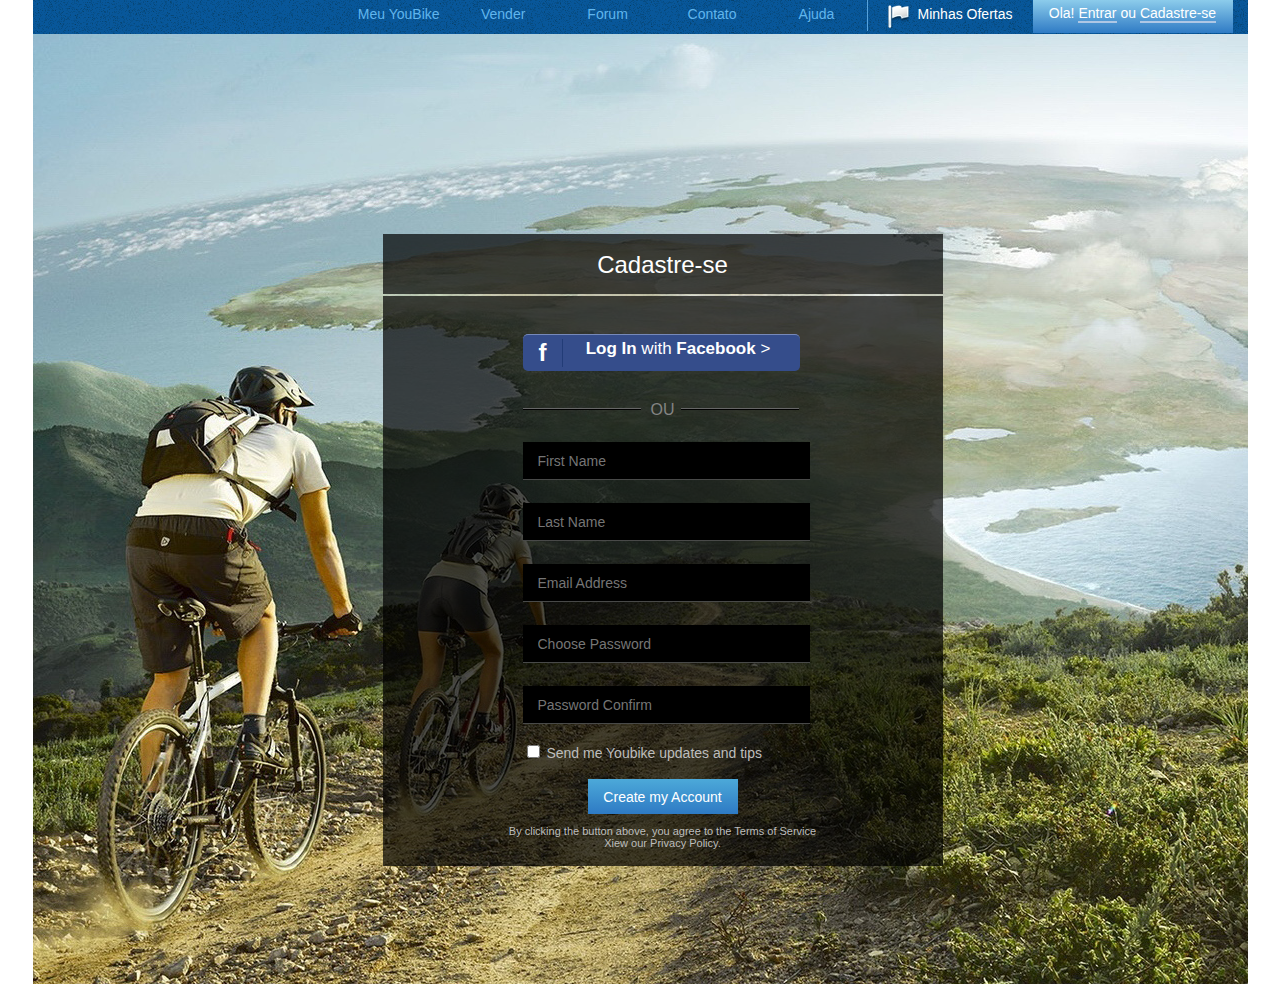
==== index.html @ 7b19ba8d "added files" ====
<!DOCTYPE html>
<html lang="en">
<head>
	<meta charset="utf-8">
	<title>Homework5</title>
	<link rel="stylesheet" type="text/css" href="css/style.css">
</head>
<body>
	<div class="menu_fon">
		<div class="Ola">
			<p>Ola! <span>Entrar</span> ou <span>Cadastre-se</span></p>
		</div>
		<div class="Ofertas">
			<img src="img/flag.png" alt="flag">
			<p>Minhas Ofertas</p>
		</div>
		<img  class="line" src="img/line.png" alt="line">
		<ul class="menu">
			<li><a href="#">Meu YouBike</a></li>
			<li><a href=#>Vender</a></li>
			<li><a href="#">Forum</a></li>
			<li><a href=#>Contato</a></li>
			<li><a href="#">Ajuda</a></li>
		</ul>
	</div>
	<div class="content">
		<div class="form_up">
			<p>Cadastre-se</p>
		</div>
		<div class="form">
			<form action="#">
				<button class="facebook" type="submit" name="log_in" value="Log In with Facebook">Log In <span>with</span> Facebook <span> &#62;</span>
				</button>
				<div>
					<img class="first_line" src="img/line3.png" alt="line">
					<div class="ou">ou</div>
					<img  class="second_line" src="img/line3.png" alt="line">
				</div>
				<input type="text" name="first_name" placeholder="First Name">
				<input type="text" name="last_name" placeholder="Last Name">
				<input type="text" name="email" placeholder="Email Address">
				<input type="password" name="password" placeholder="Choose Password">
				<input type="password" name="password_confirm" placeholder="Password Confirm">

				<div class="checkbox"><input type="checkbox" id="request_for_sending"> 
					<label for="request_for_sending">Send me Youbike updates and tips</label></div>
					<button class="account"  type="submit" name="create_account" value="Create my Account">Create my Account</button>
				</form>
				<div class="text_down">
					<p>By clicking the button above, you agree to the Terms of Service<br>
						Xiew our Privacy Policy.</p>
					</div>
				</div>
			</div>
		</body>
		</html>
---- css/style.css ----
body{
	margin:0;
	padding:0;
	height: 100%;
	font-family: Tahoma, sans-serif;
}

html{
	height: 100%;
}

.menu_fon{
	background-image: url(../img/menu_fon.png);
	margin: 0 auto;
	width: 1215px;
	height: 34px;
	padding-right: 15px;
	padding-bottom: 0;
	box-sizing: border-box;
}

.Ola{
	float: right;
	background: linear-gradient(to top, #2f7bc5, #8ccceb);
	width: 200px;
	height: 33px;
}
.Ola p{
	font-size: 14px;
	color: #fff;
	text-align: center;
	margin-top: 5px;
}

.Ola span{
	border-bottom: 2px solid #aec7e5;
}

.Ofertas{
	float:right;
	width: 165px;
	padding: 5px 20px;
	box-sizing: border-box;
	margin:0;
	height: 33px;
}

.Ofertas p{
	float: right;
	font-size: 14px;
	color: #fff;
	margin-top: 1px;
}
.line{
	display: block;
	float: right;
}

.menu {
	float: right;
	height: 33px;
	margin: 0;
}

.menu li{
	display: inline-block;
	float-right;
	font-size: 14px;
	padding-top: 6px;
	height: 33px;
	box-sizing: border-box;
	width: 100px;
	text-align: center;
}

.menu a{
	text-decoration: none;
	color: #60b5ed;
}

.menu li:hover{
	font-weight: bolder;
	background-color: #4eabda;
}

.menu a:hover{
	color: #fff;
}

.content{
	width: 1215px;
	height: 950px;
	margin:0 auto;
	background: url(../img/background.png);
}

.form_up{
	width:560px;
	height: 60px;
	background-color: rgba(0, 0, 0, 0.7); 
	top: 200px;
	left: 350px;
	position: relative;
	padding-top: 17px;
	box-sizing: border-box;
}

.form_up p{
	text-align: center;
	font-size: 24px;
	color: #fff;
	margin: 0;
	text-align: center;
}

.form{
	width: 560px;
	height: 570px;
	background-color: rgba(0, 0, 0, 0.7); 
	top: 202px;
	left: 350px;
	position: relative;
	padding-top: 38px;
	box-sizing: border-box;
}

form{
	margin-left: 140px;
}

.facebook{
	width:277px;
	height: 37px;
	background-color: #354d8b;
	border-radius: 5px;
	border: none;
	border-top: 1px solid #7789b9;
	color: #fff;
	font-size: 17px;
	font-weight: bolder;   
	
}
.facebook > span{
	font-weight: lighter;
}

.facebook:before{
	content: 'f';
	font-size: 24px;
	font-weight: bold;
	border-right: 1px solid #223c77;
	display: block;
	float: left;
	padding-right: 15px;
	padding-left: 10px;
}


.first_line, .second_line {
	display: block;
	float: left;
	width: 118px;
	margin-top: 37px;
}

.ou{
	float: left;
	width: 20px;
	color: #838483;
	font-size: 16px;
	text-transform: uppercase;
	margin-top: 30px;
	padding: 0 10px;
}

[type="text"], [type="password"]{
	width: 270px;
	height: 35px;
	background-color: #000;
	border: none;
	border-bottom: 1px solid #484948;
	margin-top: 23px;
	padding-left: 15px;
	font-size: 14px;
}

input:hover {
	background-color: #1b5288;
	box-shadow: 0 0 5px 3px #538db6;
}

.checkbox{
	margin-top: 18px;
	color: #bdbdbc;
	font-size: 14px;
}

.account{
	width: 150px;
	height: 35px;
	background: linear-gradient(to top, #2e7ac4, #4ca9d9);
	margin-top: 18px;
	margin-left: 65px;
	border: none;
	color: #fff;
	font-size: 14px;
}

.text_down{
	font-size: 11px;
	color: #bdbdbc; 
	text-align: center;
	margin-bottom:3px;
	margin-top: 3px;
}
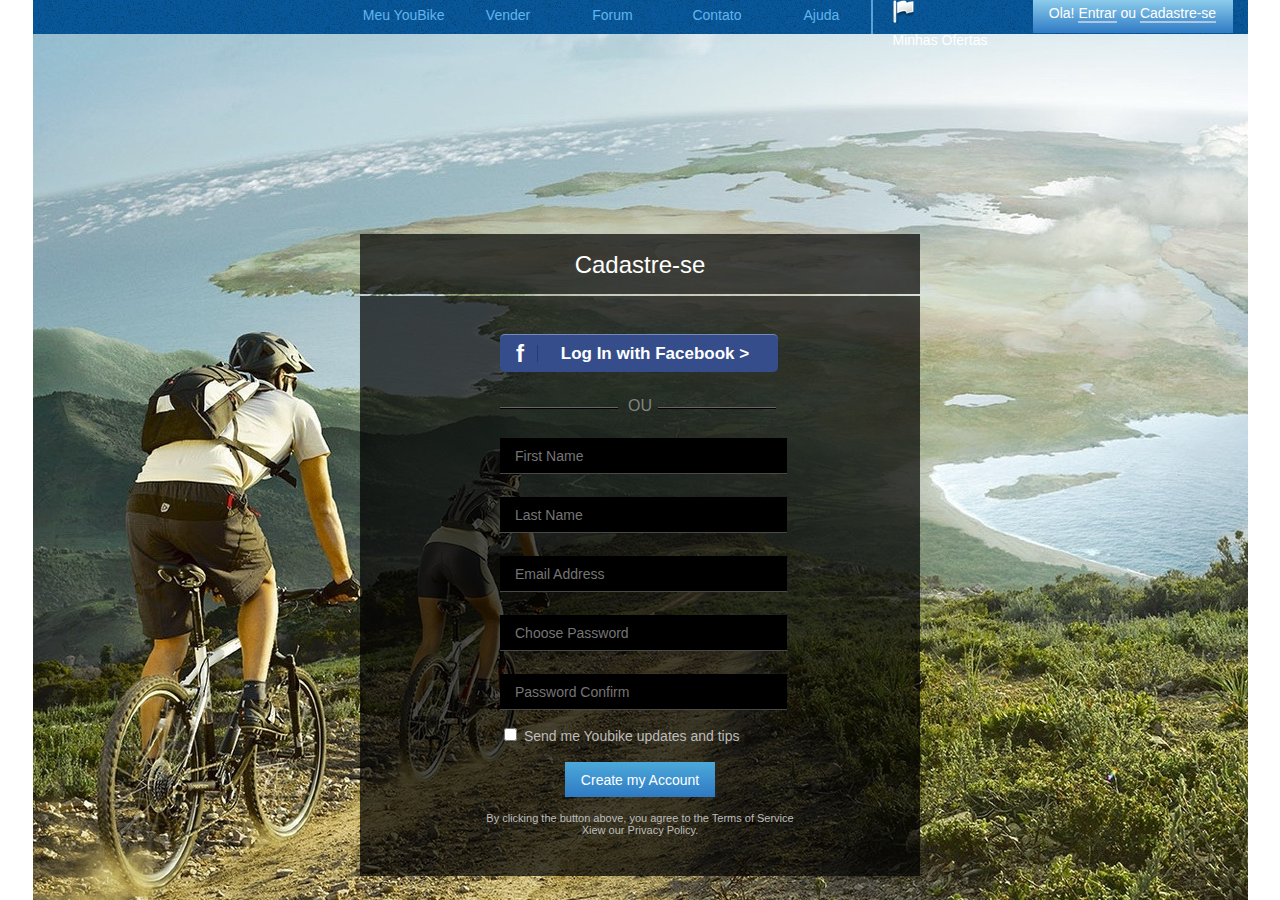
==== commit 4269d12f: "renewed" ====
--- a/index.html
+++ b/index.html
@@ -7,14 +7,7 @@
 </head>
 <body>
 	<div class="menu_fon">
-		<div class="Ola">
-			<p>Ola! <span>Entrar</span> ou <span>Cadastre-se</span></p>
-		</div>
-		<div class="Ofertas">
-			<img src="img/flag.png" alt="flag">
-			<p>Minhas Ofertas</p>
-		</div>
-		<img  class="line" src="img/line.png" alt="line">
+		
 		<ul class="menu">
 			<li><a href="#">Meu YouBike</a></li>
 			<li><a href=#>Vender</a></li>
@@ -22,35 +15,41 @@
 			<li><a href=#>Contato</a></li>
 			<li><a href="#">Ajuda</a></li>
 		</ul>
+		<img  class="line" src="img/line.png" alt="line">
+		<div class="Ofertas">
+			<img src="img/flag.png" alt="flag"> <p>Minhas Ofertas</p>
+		</div>
+		<div class="Ola">
+			<p>Ola! <span>Entrar</span> ou <span>Cadastre-se</span></p>
+		</div>
 	</div>
-	<div class="content">
-		<div class="form_up">
-			<p>Cadastre-se</p>
+	<div class="form_up">
+		<p>Cadastre-se</p>
+	</div>
+	<div class="form">
+		<form action="#">
+			<button class="facebook" type="submit" name="log_in" value="Log In with Facebook">Log In <span>with</span> Facebook <span> &#62;</span>
+			</button>
+			<div>
+				<img class="first_line" src="img/line3.png" alt="line">
+				<div class="ou">ou</div>
+				<img  class="second_line" src="img/line3.png" alt="line">
+			</div>
+			<input type="text" name="first_name" placeholder="First Name">
+			<input type="text" name="last_name" placeholder="Last Name">
+			<input type="email" name="email" placeholder="Email Address">
+			<input type="password" name="password" placeholder="Choose Password">
+			<input type="password" name="password_confirm" placeholder="Password Confirm">
+
+			<div class="checkbox"><input type="checkbox" id="request_for_sending"> 
+				<label for="request_for_sending">Send me Youbike updates and tips</label>
+			</div>
+			<button class="account"  type="submit" name="create_account" value="Create my Account">Create my Account</button>
+		</form>
+		<div class="text_down">
+			<p>By clicking the button above, you agree to the Terms of Service<br>
+				Xiew our Privacy Policy.</p>
 		</div>
-		<div class="form">
-			<form action="#">
-				<button class="facebook" type="submit" name="log_in" value="Log In with Facebook">Log In <span>with</span> Facebook <span> &#62;</span>
-				</button>
-				<div>
-					<img class="first_line" src="img/line3.png" alt="line">
-					<div class="ou">ou</div>
-					<img  class="second_line" src="img/line3.png" alt="line">
-				</div>
-				<input type="text" name="first_name" placeholder="First Name">
-				<input type="text" name="last_name" placeholder="Last Name">
-				<input type="text" name="email" placeholder="Email Address">
-				<input type="password" name="password" placeholder="Choose Password">
-				<input type="password" name="password_confirm" placeholder="Password Confirm">
-
-				<div class="checkbox"><input type="checkbox" id="request_for_sending"> 
-					<label for="request_for_sending">Send me Youbike updates and tips</label></div>
-					<button class="account"  type="submit" name="create_account" value="Create my Account">Create my Account</button>
-				</form>
-				<div class="text_down">
-					<p>By clicking the button above, you agree to the Terms of Service<br>
-						Xiew our Privacy Policy.</p>
-					</div>
-				</div>
-			</div>
-		</body>
-		</html>
+	</div>
+</body>
+</html>
--- a/css/style.css
+++ b/css/style.css
@@ -1,7 +1,10 @@
 body{
+	background: url(../img/background.png) no-repeat;
+	background-position: top center;
+	width: 100%;
+       height: 100%;	
 	margin:0;
-	padding:0;
-	height: 100%;
+       padding:0;
 	font-family: Tahoma, sans-serif;
 }
 
@@ -10,6 +13,8 @@
 }
 
 .menu_fon{
+	display: flex;
+	justify-content: flex-end;
 	background-image: url(../img/menu_fon.png);
 	margin: 0 auto;
 	width: 1215px;
@@ -19,88 +24,86 @@
 	box-sizing: border-box;
 }
 
-.Ola{
-	float: right;
-	background: linear-gradient(to top, #2f7bc5, #8ccceb);
-	width: 200px;
-	height: 33px;
-}
-.Ola p{
-	font-size: 14px;
-	color: #fff;
-	text-align: center;
-	margin-top: 5px;
-}
-
-.Ola span{
-	border-bottom: 2px solid #aec7e5;
-}
-
-.Ofertas{
-	float:right;
-	width: 165px;
-	padding: 5px 20px;
-	box-sizing: border-box;
-	margin:0;
-	height: 33px;
-}
-
-.Ofertas p{
-	float: right;
-	font-size: 14px;
-	color: #fff;
-	margin-top: 1px;
-}
+.menu {
+	height: 33px;
+	margin: 0;
+	line-height: 30px;
+}
+
+.menu li{
+	display: inline-block;
+	float-right;
+	font-size: 14px;
+	height: 33px;
+	box-sizing: border-box;
+	width: 100px;
+	text-align: center;
+}
+
+.menu a{
+	text-decoration: none;
+	color: #60b5ed;
+
+}
+
+.menu li:hover{
+	font-weight: bolder;
+	background-color: #4eabda;
+}
+
+.menu a:hover{
+	color: #fff;
+}
+
 .line{
 	display: block;
 	float: right;
 }
 
-.menu {
-	float: right;
-	height: 33px;
-	margin: 0;
-}
-
-.menu li{
+.Ofertas{
+	height: 33px;
+	width: 160px;
+	padding: 0 20px;
+	line-height: 7px;
+	box-sizing: border-box;
+}
+
+.Ofertas > img{
+       vertical-align: middle;
+}
+
+.Ofertas > p{
+	vertical-align: middle;
 	display: inline-block;
-	float-right;
-	font-size: 14px;
-	padding-top: 6px;
-	height: 33px;
-	box-sizing: border-box;
-	width: 100px;
-	text-align: center;
-}
-
-.menu a{
-	text-decoration: none;
-	color: #60b5ed;
-}
-
-.menu li:hover{
-	font-weight: bolder;
-	background-color: #4eabda;
-}
-
-.menu a:hover{
-	color: #fff;
-}
-
-.content{
-	width: 1215px;
-	height: 950px;
-	margin:0 auto;
-	background: url(../img/background.png);
+	}
+
+.Ofertas p{
+	font-size: 14px;
+	color: #fff;
+}
+
+.Ola{
+	background: linear-gradient(to top, #2f7bc5, #8ccceb);
+	width: 200px;
+	height: 33px;
+}
+
+.Ola p{
+	font-size: 14px;
+	color: #fff;
+	text-align: center;
+	margin-top: 5px;
+}
+
+.Ola span{
+	border-bottom: 2px solid #aec7e5;
 }
 
 .form_up{
 	width:560px;
 	height: 60px;
 	background-color: rgba(0, 0, 0, 0.7); 
-	top: 200px;
-	left: 350px;
-	position: relative;
+	margin: 200px auto;
 	padding-top: 17px;
 	box-sizing: border-box;
 }
@@ -115,11 +118,9 @@
 
 .form{
 	width: 560px;
-	height: 570px;
+	height: 580px;
 	background-color: rgba(0, 0, 0, 0.7); 
-	top: 202px;
-	left: 350px;
-	position: relative;
+	margin: -198px auto;
 	padding-top: 38px;
 	box-sizing: border-box;
 }
@@ -129,8 +130,8 @@
 }
 
 .facebook{
-	width:277px;
-	height: 37px;
+	width:278px;
+	height: 38px;
 	background-color: #354d8b;
 	border-radius: 5px;
 	border: none;
@@ -138,9 +139,10 @@
 	color: #fff;
 	font-size: 17px;
 	font-weight: bolder;   
-	
-}
-.facebook > span{
+	line-height: 100%;
+}
+
+.facebook > span .with {
 	font-weight: lighter;
 }
 
@@ -149,18 +151,14 @@
 	font-size: 24px;
 	font-weight: bold;
 	border-right: 1px solid #223c77;
-	display: block;
 	float: left;
-	padding-right: 15px;
-	padding-left: 10px;
-}
-
+padding: 0 13px 0 10px;}
 
 .first_line, .second_line {
 	display: block;
 	float: left;
 	width: 118px;
-	margin-top: 37px;
+	margin-top: 35px;
 }
 
 .ou{
@@ -169,13 +167,13 @@
 	color: #838483;
 	font-size: 16px;
 	text-transform: uppercase;
-	margin-top: 30px;
+	margin-top: 25px;
 	padding: 0 10px;
 }
 
-[type="text"], [type="password"]{
+[type="text"], [type="password"], [type="email"] {
 	width: 270px;
-	height: 35px;
+	height: 33px;
 	background-color: #000;
 	border: none;
 	border-bottom: 1px solid #484948;
@@ -184,13 +182,13 @@
 	font-size: 14px;
 }
 
-input:hover {
+input:focus {
 	background-color: #1b5288;
 	box-shadow: 0 0 5px 3px #538db6;
 }
 
 .checkbox{
-	margin-top: 18px;
+	margin-top: 15px;
 	color: #bdbdbc;
 	font-size: 14px;
 }
@@ -210,9 +208,9 @@
 	font-size: 11px;
 	color: #bdbdbc; 
 	text-align: center;
-	margin-bottom:3px;
-	margin-top: 3px;
-}
-
-
-
+	margin-bottom:15px;
+	margin-top: 15px;
+}
+
+
+
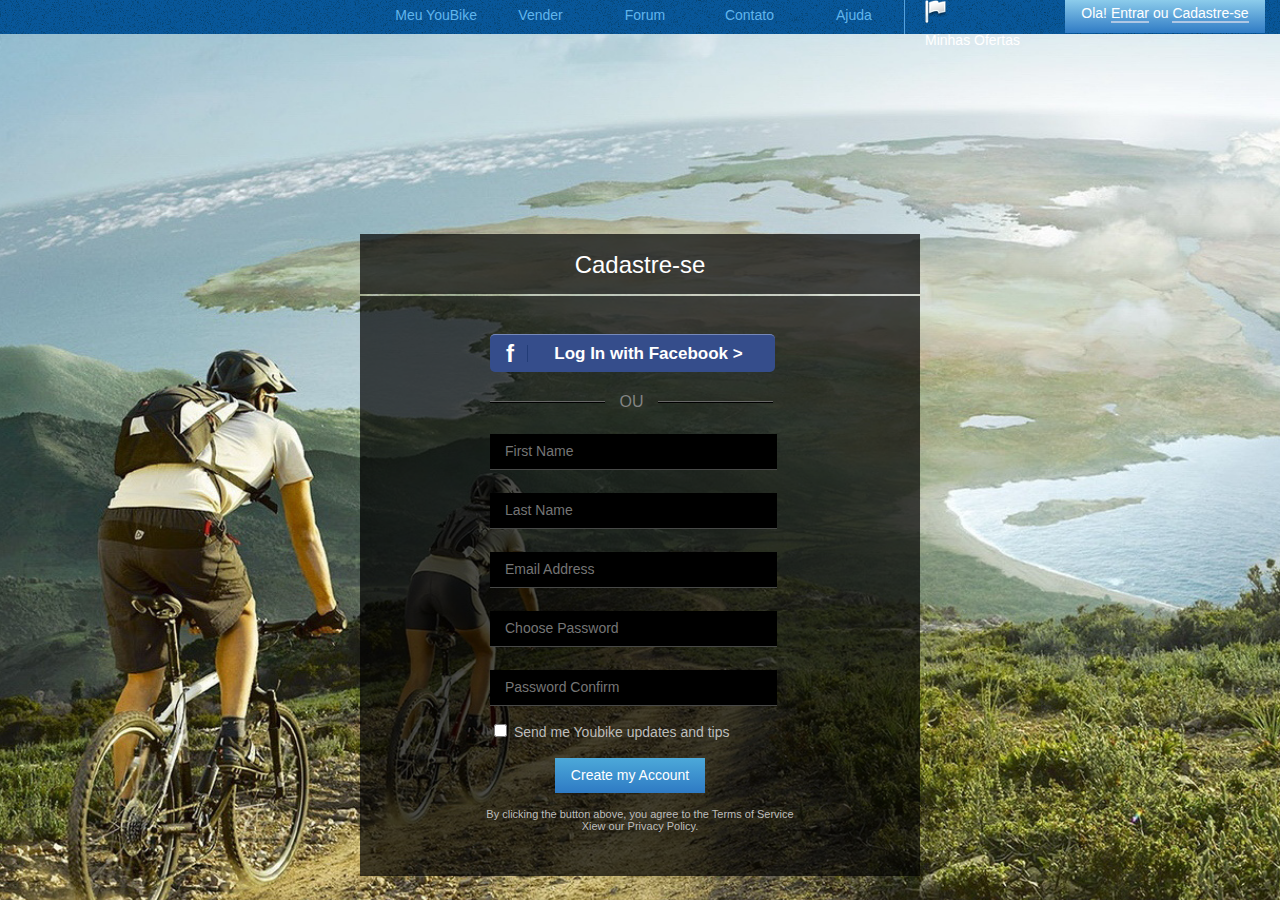
==== commit 26bb02a3: "renewed second time" ====
--- a/index.html
+++ b/index.html
@@ -30,9 +30,9 @@
 		<form action="#">
 			<button class="facebook" type="submit" name="log_in" value="Log In with Facebook">Log In <span>with</span> Facebook <span> &#62;</span>
 			</button>
-			<div>
+			<div class="lines">
 				<img class="first_line" src="img/line3.png" alt="line">
-				<div class="ou">ou</div>
+				 <span class="ou">ou</span>
 				<img  class="second_line" src="img/line3.png" alt="line">
 			</div>
 			<input type="text" name="first_name" placeholder="First Name">
--- a/css/style.css
+++ b/css/style.css
@@ -1,5 +1,6 @@
 body{
 	background: url(../img/background.png) no-repeat;
+	background-size: cover;
 	background-position: top center;
 	width: 100%;
        height: 100%;	
@@ -17,7 +18,7 @@
 	justify-content: flex-end;
 	background-image: url(../img/menu_fon.png);
 	margin: 0 auto;
-	width: 1215px;
+	width: 100%;
 	height: 34px;
 	padding-right: 15px;
 	padding-bottom: 0;
@@ -125,12 +126,8 @@
 	box-sizing: border-box;
 }
 
-form{
-	margin-left: 140px;
-}
-
 .facebook{
-	width:278px;
+	width:285px;
 	height: 38px;
 	background-color: #354d8b;
 	border-radius: 5px;
@@ -140,6 +137,7 @@
 	font-size: 17px;
 	font-weight: bolder;   
 	line-height: 100%;
+	margin-bottom: 20px;
 }
 
 .facebook > span .with {
@@ -152,22 +150,25 @@
 	font-weight: bold;
 	border-right: 1px solid #223c77;
 	float: left;
-padding: 0 13px 0 10px;}
+       padding: 0 13px 0 10px;}
+
+form{
+	width: 300px;
+	margin: 0 auto;
+}
 
 .first_line, .second_line {
-	display: block;
-	float: left;
-	width: 118px;
-	margin-top: 35px;
+	display: inline block; 
+	vertical-align: middle;
+	width: 115px;
 }
 
 .ou{
-	float: left;
-	width: 20px;
+	display: inline block; 
+	vertical-align: middle;
 	color: #838483;
 	font-size: 16px;
 	text-transform: uppercase;
-	margin-top: 25px;
 	padding: 0 10px;
 }
 
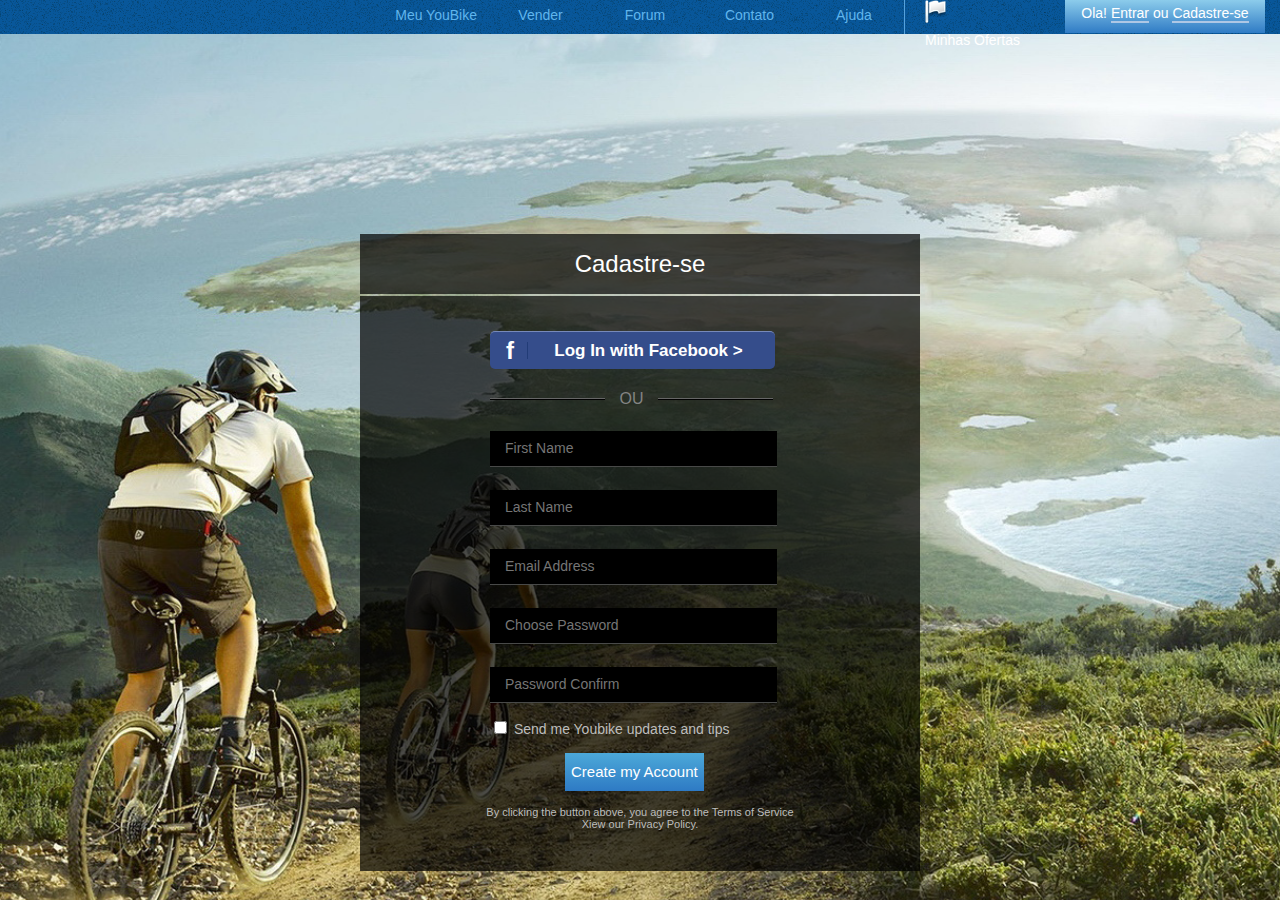
==== commit c7825932: "renewed css" ====
--- a/index.html
+++ b/index.html
@@ -23,33 +23,37 @@
 			<p>Ola! <span>Entrar</span> ou <span>Cadastre-se</span></p>
 		</div>
 	</div>
-	<div class="form_up">
-		<p>Cadastre-se</p>
-	</div>
 	<div class="form">
-		<form action="#">
-			<button class="facebook" type="submit" name="log_in" value="Log In with Facebook">Log In <span>with</span> Facebook <span> &#62;</span>
-			</button>
-			<div class="lines">
-				<img class="first_line" src="img/line3.png" alt="line">
-				 <span class="ou">ou</span>
-				<img  class="second_line" src="img/line3.png" alt="line">
+		<div class="form_up">
+			<p>Cadastre-se</p>
+		</div>
+		<div class="form_down">
+			<form action="#">
+				<button class="facebook" type="submit" name="log_in" value="Log In with Facebook">Log In <span>with</span> Facebook <span> &#62;</span>
+				</button>
+				<div class="lines">
+					<img class="first_line" src="img/line3.png" alt="line">
+					<span class="ou">ou</span>
+					<img  class="second_line" src="img/line3.png" alt="line">
+				</div>
+				<input type="text" name="first_name" placeholder="First Name">
+				<input type="text" name="last_name" placeholder="Last Name">
+				<input type="email" name="email" placeholder="Email Address">
+				<input type="password" name="password" placeholder="Choose Password">
+				<input type="password" name="password_confirm" placeholder="Password Confirm">
+
+				<div class="checkbox"><input type="checkbox" id="request_for_sending"> 
+					<label for="request_for_sending">Send me Youbike updates and tips</label>
+				</div>
+				<div class="account">
+					<button type="submit" name="create_account" value="Create my Account"> Create my Account</button>
+				</div>
+			</form>
+			<div class="text_down">
+				<p>By clicking the button above, you agree to the Terms of Service<br>
+					Xiew our Privacy Policy.</p>
+				</div>
 			</div>
-			<input type="text" name="first_name" placeholder="First Name">
-			<input type="text" name="last_name" placeholder="Last Name">
-			<input type="email" name="email" placeholder="Email Address">
-			<input type="password" name="password" placeholder="Choose Password">
-			<input type="password" name="password_confirm" placeholder="Password Confirm">
-
-			<div class="checkbox"><input type="checkbox" id="request_for_sending"> 
-				<label for="request_for_sending">Send me Youbike updates and tips</label>
-			</div>
-			<button class="account"  type="submit" name="create_account" value="Create my Account">Create my Account</button>
-		</form>
-		<div class="text_down">
-			<p>By clicking the button above, you agree to the Terms of Service<br>
-				Xiew our Privacy Policy.</p>
 		</div>
-	</div>
-</body>
-</html>
+	</body>
+	</html>
--- a/css/style.css
+++ b/css/style.css
@@ -76,7 +76,7 @@
 .Ofertas > p{
 	vertical-align: middle;
 	display: inline-block;
-	}
+}
 
 .Ofertas p{
 	font-size: 14px;
@@ -100,29 +100,29 @@
 	border-bottom: 2px solid #aec7e5;
 }
 
+.form{
+	width: 560px;
+	height: 637px;
+	margin: 200px auto;
+}
+
 .form_up{
-	width:560px;
 	height: 60px;
 	background-color: rgba(0, 0, 0, 0.7); 
-	margin: 200px auto;
-	padding-top: 17px;
-	box-sizing: border-box;
+	line-height: 60px;
 }
 
 .form_up p{
 	text-align: center;
 	font-size: 24px;
 	color: #fff;
-	margin: 0;
-	text-align: center;
-}
-
-.form{
-	width: 560px;
-	height: 580px;
+}
+
+.form_down{
+	height: 575px;
 	background-color: rgba(0, 0, 0, 0.7); 
-	margin: -198px auto;
-	padding-top: 38px;
+	margin-top: 2px;
+	padding-top: 35px;
 	box-sizing: border-box;
 }
 
@@ -140,7 +140,7 @@
 	margin-bottom: 20px;
 }
 
-.facebook > span .with {
+.facebook > span .with{
 	font-weight: lighter;
 }
 
@@ -158,13 +158,13 @@
 }
 
 .first_line, .second_line {
-	display: inline block; 
+	display: inline-block; 
 	vertical-align: middle;
 	width: 115px;
 }
 
 .ou{
-	display: inline block; 
+	display: inline-block; 
 	vertical-align: middle;
 	color: #838483;
 	font-size: 16px;
@@ -196,13 +196,16 @@
 
 .account{
 	width: 150px;
-	height: 35px;
+	margin: 0 auto;
+	padding-top: 16px;
+}
+
+.account > button{
+	height: 38px;
 	background: linear-gradient(to top, #2e7ac4, #4ca9d9);
-	margin-top: 18px;
-	margin-left: 65px;
 	border: none;
 	color: #fff;
-	font-size: 14px;
+	font-size: 15px;
 }
 
 .text_down{
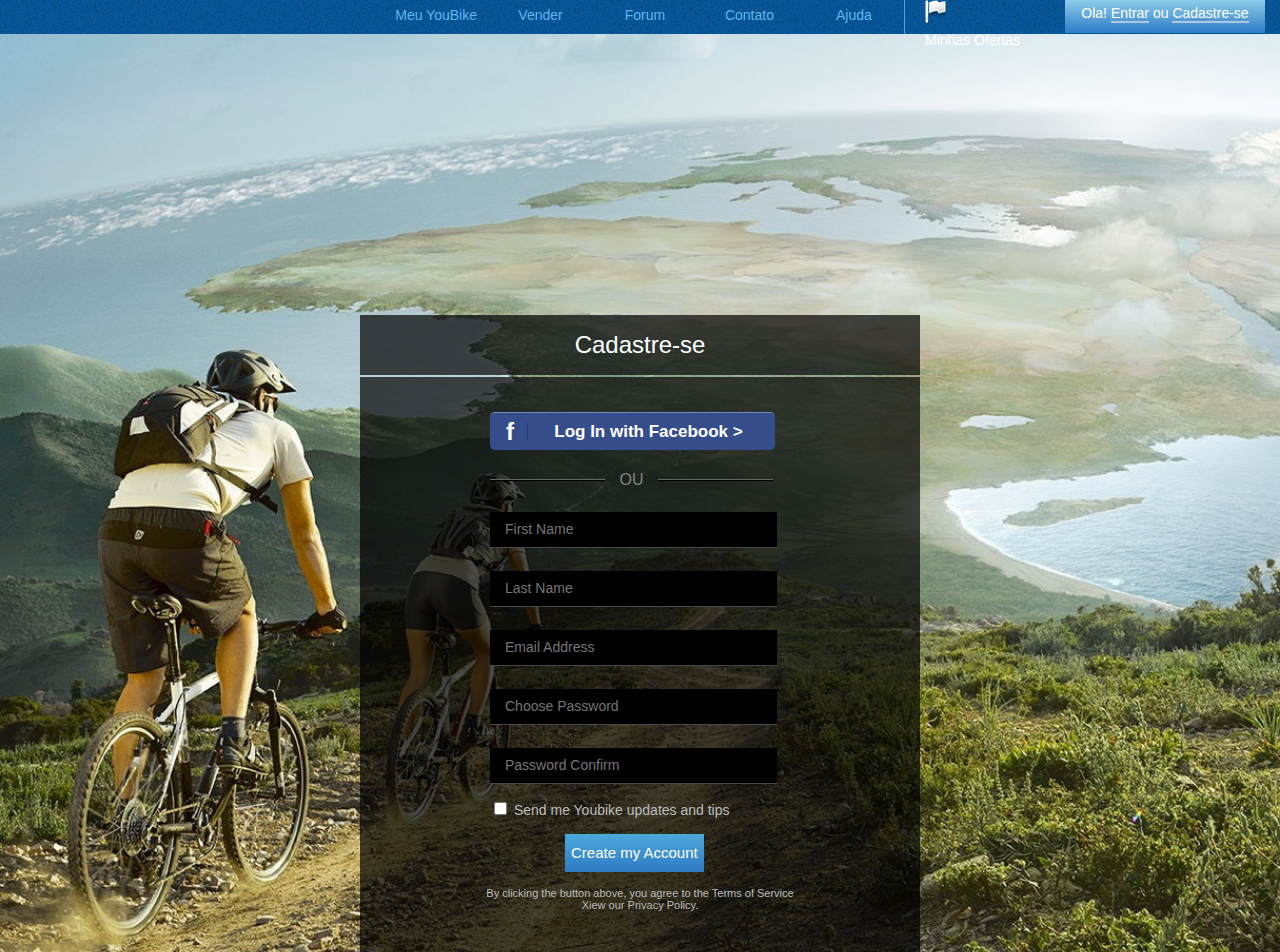
==== commit e57c2a7b: "додала до форми метод post і вирівняла центральний блок" ====
--- a/index.html
+++ b/index.html
@@ -28,7 +28,7 @@
 			<p>Cadastre-se</p>
 		</div>
 		<div class="form_down">
-			<form action="#">
+			<form action="#" method="post">
 				<button class="facebook" type="submit" name="log_in" value="Log In with Facebook">Log In <span>with</span> Facebook <span> &#62;</span>
 				</button>
 				<div class="lines">
--- a/css/style.css
+++ b/css/style.css
@@ -3,7 +3,7 @@
 	background-size: cover;
 	background-position: top center;
 	width: 100%;
-       height: 100%;	
+	height: 100%;
 	margin:0;
        padding:0;
 	font-family: Tahoma, sans-serif;
@@ -17,7 +17,6 @@
 	display: flex;
 	justify-content: flex-end;
 	background-image: url(../img/menu_fon.png);
-	margin: 0 auto;
 	width: 100%;
 	height: 34px;
 	padding-right: 15px;
@@ -101,9 +100,13 @@
 }
 
 .form{
+	position: absolute;
+       top: 50%;
+       left: 50%;
+       margin-top: -159px;
+       margin-left: -280px;
+	height: 637px;
 	width: 560px;
-	height: 637px;
-	margin: 200px auto;
 }
 
 .form_up{
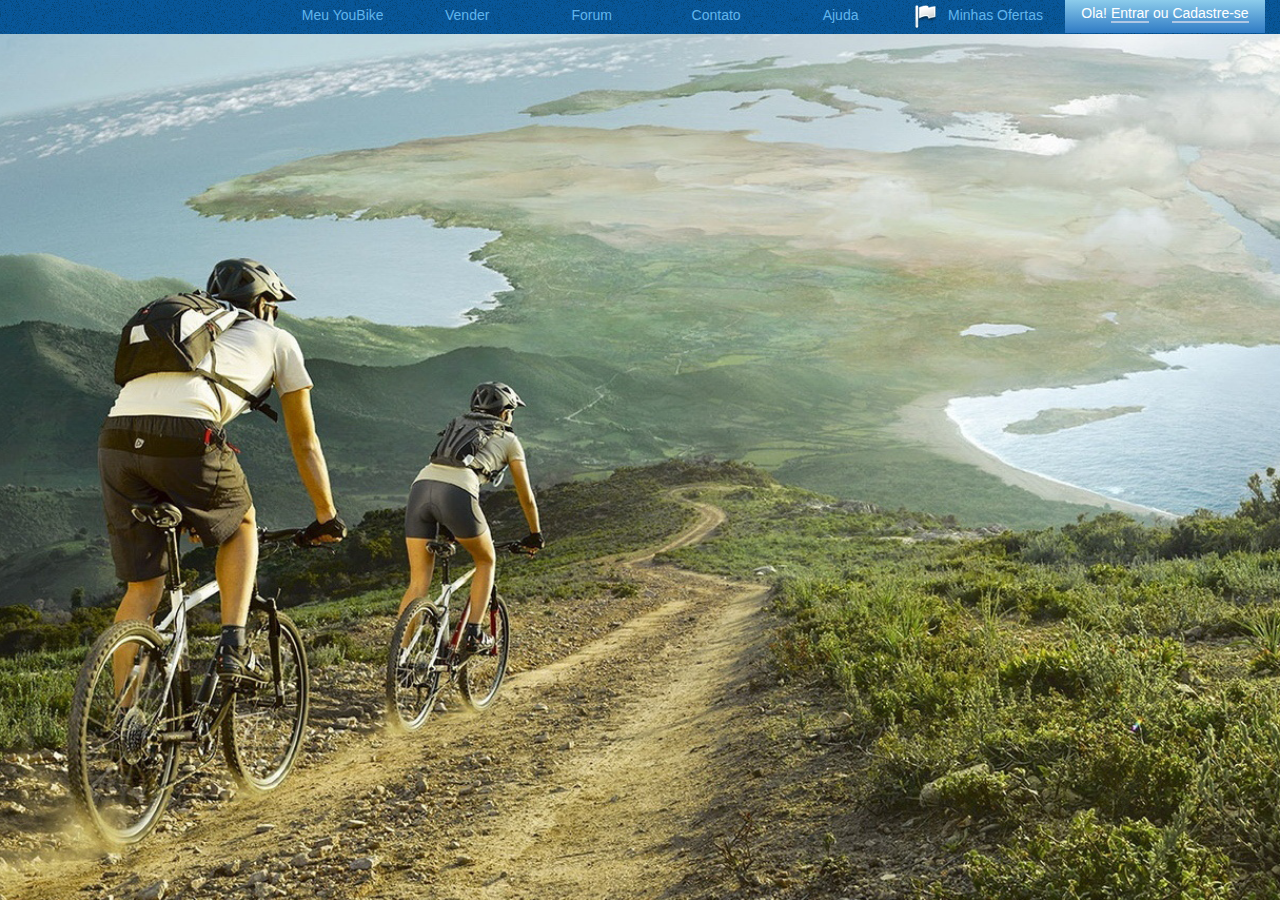
==== commit a66edd97: "zminyla menu" ====
--- a/index.html
+++ b/index.html
@@ -14,11 +14,8 @@
 			<li><a href="#">Forum</a></li>
 			<li><a href=#>Contato</a></li>
 			<li><a href="#">Ajuda</a></li>
+			<li><img src="img/flag.png" alt="flag"><a href="#">Minhas Ofertas</a></li>
 		</ul>
-		<img  class="line" src="img/line.png" alt="line">
-		<div class="Ofertas">
-			<img src="img/flag.png" alt="flag"> <p>Minhas Ofertas</p>
-		</div>
 		<div class="Ola">
 			<p>Ola! <span>Entrar</span> ou <span>Cadastre-se</span></p>
 		</div>
--- a/css/style.css
+++ b/css/style.css
@@ -1,16 +1,10 @@
 body{
-	background: url(../img/background.png) no-repeat;
-	background-size: cover;
-	background-position: top center;
-	width: 100%;
-	height: 100%;
+	background: url(../img/background.png) no-repeat center;
+       background-size: cover;
+       background-attachment: fixed;
 	margin:0;
        padding:0;
 	font-family: Tahoma, sans-serif;
-}
-
-html{
-	height: 100%;
 }
 
 .menu_fon{
@@ -36,14 +30,16 @@
 	font-size: 14px;
 	height: 33px;
 	box-sizing: border-box;
-	width: 100px;
 	text-align: center;
 }
 
 .menu a{
+	display: inline-block;
+	box-sizing: border-box;
+	width: 120px;
+	height: 33px;
 	text-decoration: none;
 	color: #60b5ed;
-
 }
 
 .menu li:hover{
@@ -55,31 +51,12 @@
 	color: #fff;
 }
 
-.line{
-	display: block;
-	float: right;
-}
-
-.Ofertas{
-	height: 33px;
+li > img{
+       vertical-align: middle;
+}
+
+.menu li:last-child{
 	width: 160px;
-	padding: 0 20px;
-	line-height: 7px;
-	box-sizing: border-box;
-}
-
-.Ofertas > img{
-       vertical-align: middle;
-}
-
-.Ofertas > p{
-	vertical-align: middle;
-	display: inline-block;
-}
-
-.Ofertas p{
-	font-size: 14px;
-	color: #fff;
 }
 
 .Ola{
@@ -100,19 +77,20 @@
 }
 
 .form{
+	display: none;
 	position: absolute;
        top: 50%;
        left: 50%;
-       margin-top: -159px;
+       margin-top: -318px;
        margin-left: -280px;
 	height: 637px;
 	width: 560px;
 }
 
 .form_up{
-	height: 60px;
+	height: 50px;
 	background-color: rgba(0, 0, 0, 0.7); 
-	line-height: 60px;
+	line-height: 50px;
 }
 
 .form_up p{
@@ -122,7 +100,7 @@
 }
 
 .form_down{
-	height: 575px;
+	height: 565px;
 	background-color: rgba(0, 0, 0, 0.7); 
 	margin-top: 2px;
 	padding-top: 35px;
